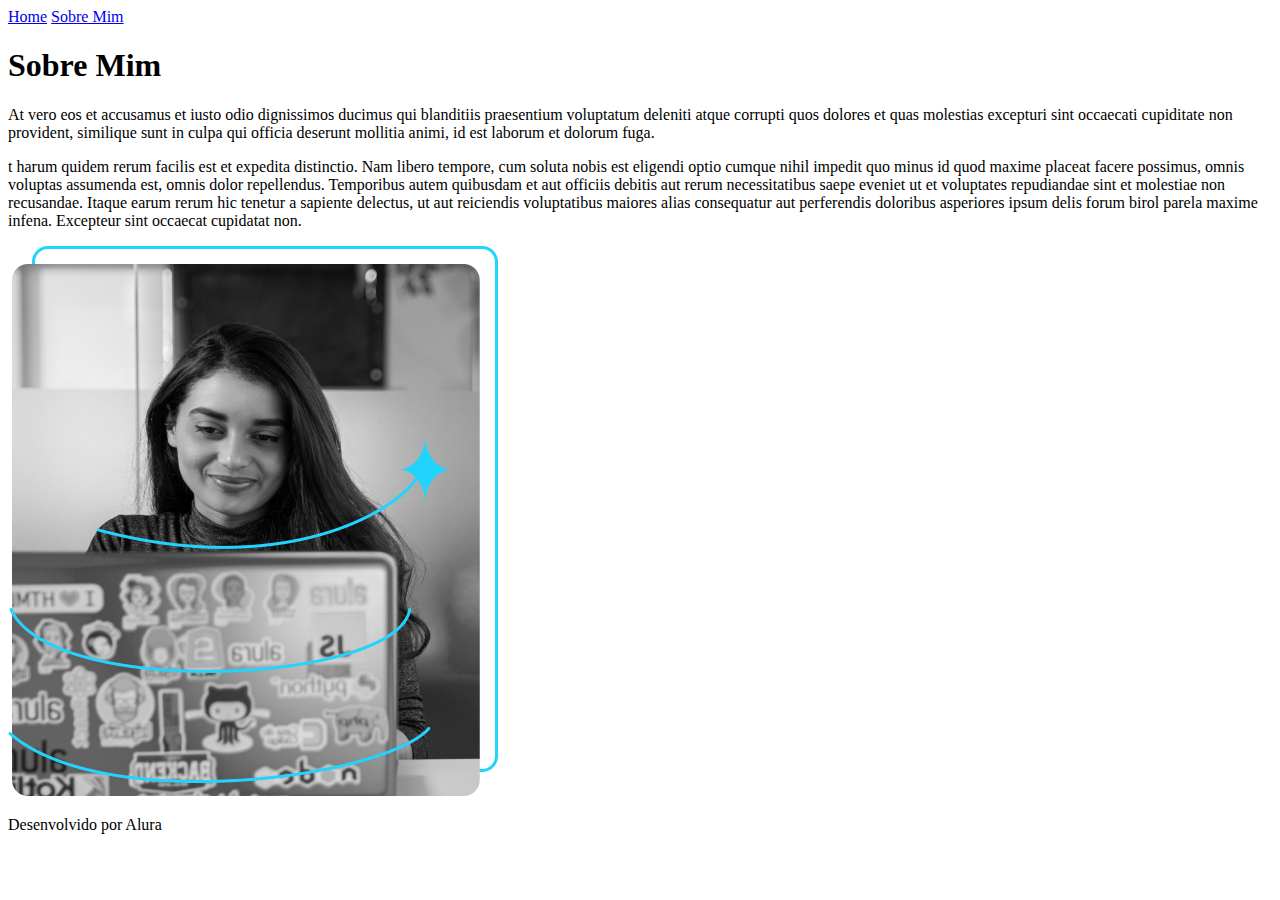
==== about.html @ 27059a4c "Add files via upload" ====
<!DOCTYPE html>
<html lang="pt-br">
<head>
    <meta charset="UTF-8">
    <meta name="viewport" content="width=device-width, initial-scale=1.0">
    <title>Sobre Mim</title>
    <link rel="stylesheet" href="/styles/style.css">

</head>
<body>

    <header class="cabecalho">
        <nav class="cabecalho__menu">
            <a class="cabecalho__menu__links" href="index.html">Home</a>
            <a class="cabecalho__menu__links" href="about.html">Sobre Mim</a>
        </nav>
    </header>

   <main class="apresentacao">
        <section class="apresentacao__conteudo">
            <h1 class="apresentacao__conteudo__titulo">Sobre Mim</h1>
            <p class="apresentacao__conteudo__texto">
                At vero eos et accusamus et iusto odio dignissimos ducimus qui blanditiis praesentium voluptatum deleniti atque corrupti quos dolores et quas molestias excepturi sint occaecati cupiditate non provident, similique sunt in culpa qui officia deserunt mollitia animi, id est laborum et dolorum fuga.
            </p>
            <p class="apresentacao__conteudo__texto">
                t harum quidem rerum facilis est et expedita distinctio. Nam libero tempore, cum soluta nobis est eligendi optio cumque nihil impedit quo minus id quod maxime placeat facere possimus, omnis voluptas assumenda est, omnis dolor repellendus. Temporibus autem quibusdam et aut officiis debitis aut rerum necessitatibus saepe eveniet ut et voluptates repudiandae sint et molestiae non recusandae. Itaque earum rerum hic tenetur a sapiente delectus, ut aut reiciendis voluptatibus maiores alias consequatur aut perferendis doloribus asperiores ipsum delis forum birol parela maxime infena. Excepteur sint occaecat cupidatat non.
            </p>
        </section>
        <img class="apresentacao__imagem" src="Imagem.png" alt = "Foto Joana Codando">
   </main>

   <footer class="rodape">
        <p class="">Desenvolvido por Alura</p>
    </footer>


</body>
</html>
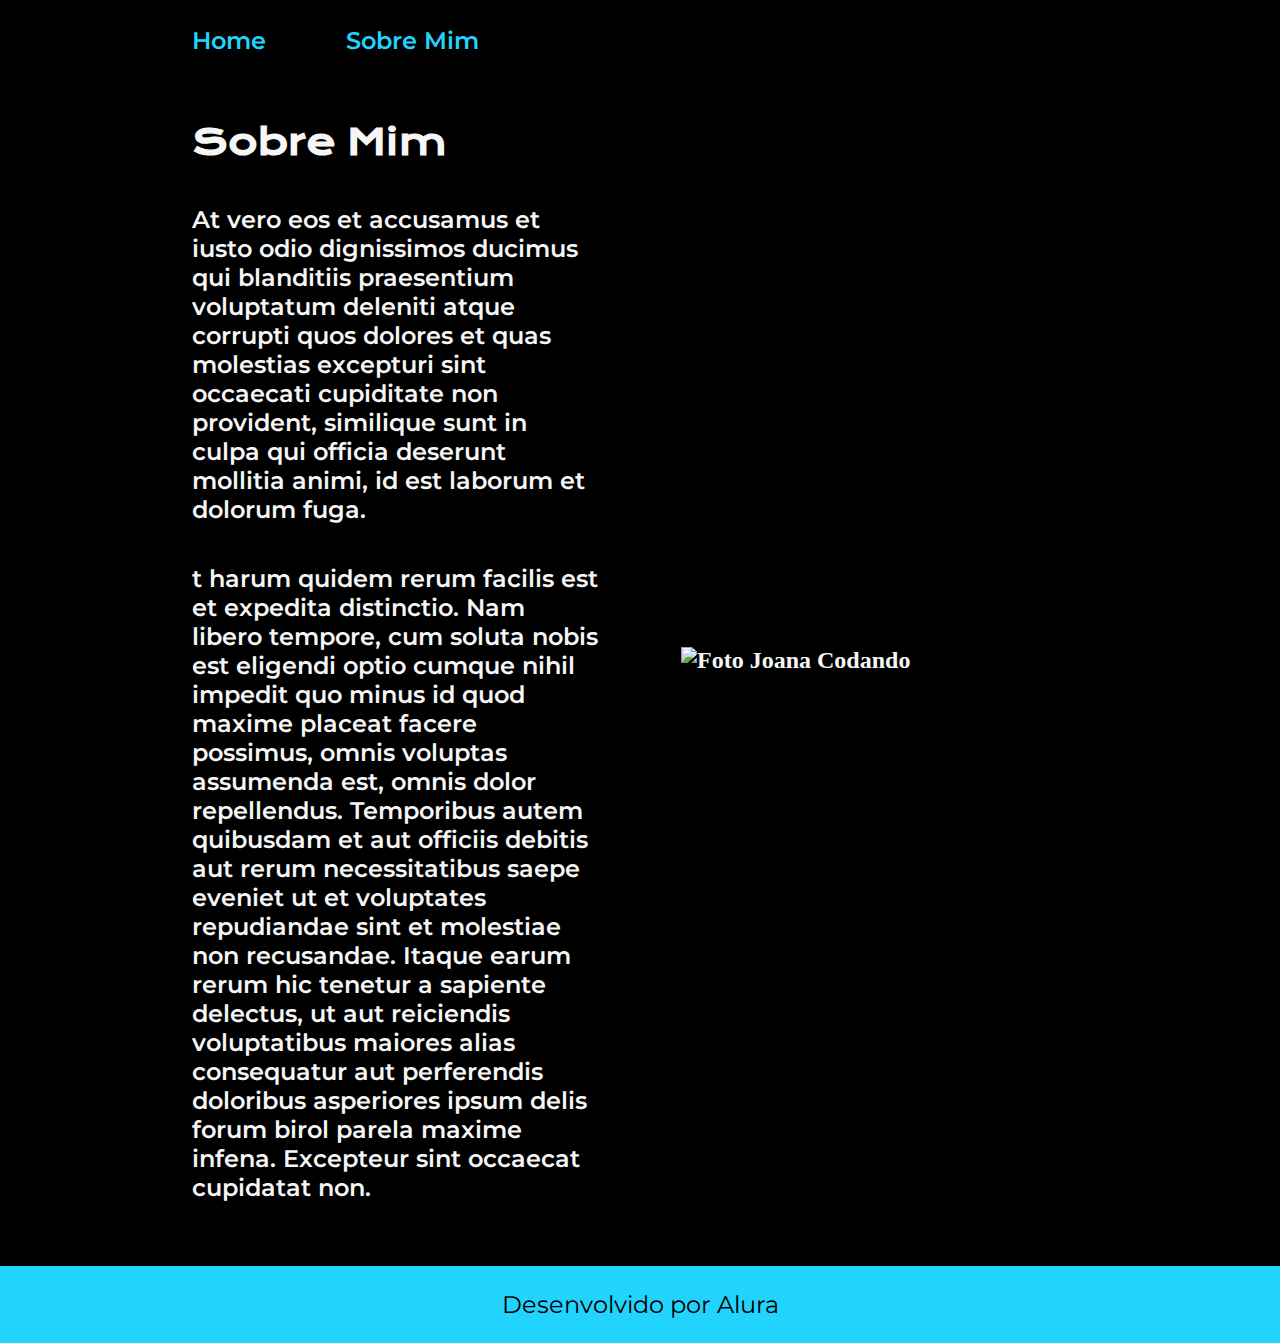
==== commit e934c274: "Update about.html" ====
--- a/about.html
+++ b/about.html
@@ -26,7 +26,7 @@
                 t harum quidem rerum facilis est et expedita distinctio. Nam libero tempore, cum soluta nobis est eligendi optio cumque nihil impedit quo minus id quod maxime placeat facere possimus, omnis voluptas assumenda est, omnis dolor repellendus. Temporibus autem quibusdam et aut officiis debitis aut rerum necessitatibus saepe eveniet ut et voluptates repudiandae sint et molestiae non recusandae. Itaque earum rerum hic tenetur a sapiente delectus, ut aut reiciendis voluptatibus maiores alias consequatur aut perferendis doloribus asperiores ipsum delis forum birol parela maxime infena. Excepteur sint occaecat cupidatat non.
             </p>
         </section>
-        <img class="apresentacao__imagem" src="Imagem.png" alt = "Foto Joana Codando">
+        <img class="apresentacao__imagem" src="/assests/Imagem.png" alt = "Foto Joana Codando">
    </main>
 
    <footer class="rodape">
@@ -35,4 +35,4 @@
 
 
 </body>
-</html>+</html>
--- a/styles/style.css
+++ b/styles/style.css
@@ -0,0 +1,142 @@
+@import url('https://fonts.googleapis.com/css2?family=Krona+One&display=swap');
+@import url('https://fonts.googleapis.com/css2?family=Montserrat:ital,wght@0,100..900;1,100..900&display=swap');
+
+:root{
+    --cor-primaria: black;
+    --cor-secundaria: #f6f6f6;
+    --cor-terciaria: #22d4fd;
+    --cor-hover: #272727;
+
+    --fonte-primaria:"Krona One", sans-serif;
+    --fonte-secundaria:"Montserrat", sans-serif;
+}
+
+*{
+    margin: 0;
+    padding: 0;
+}
+
+body {
+    /* height: 100vh; usamos este para quando tinhamos apenas o main*/
+    box-sizing: border-box;
+    background-color: var(--cor-primaria);
+    color: var(--cor-secundaria); 
+    font-size: 24px;
+    font-weight: 600;
+}
+
+.cabecalho{
+    padding: 2% 0% 0% 15%;
+}
+
+.cabecalho__menu{
+    display: flex;
+    gap: 80px;
+}
+
+.cabecalho__menu__links{
+    font-family: var(--fonte-secundaria);
+    color:var(--cor-terciaria);
+    font-size: 1.5rem;    
+    font-weight: 600;
+    text-decoration: none;
+}
+
+.apresentacao{
+    padding: 5% 15%;
+    display: flex;
+    align-items: center;
+    justify-content: space-between;
+    gap: 82px;
+}
+
+.apresentacao__conteudo{
+    width: 50%;
+    display: flex;
+    flex-direction: column;
+    gap: 40px;
+}
+
+.apresentacao__conteudo__titulo{
+    font-size: 2.25rem;
+    font-family: var(--fonte-primaria);
+}
+
+.titulo-destaque{color: var(--cor-terciaria);}
+
+.apresentacao__conteudo__texto{
+    font-size: 1.5rem;
+    font-family: var(--fonte-secundaria);
+}
+
+.apresentacao__links{
+    display: flex;
+    justify-content: space-between;
+    flex-direction: column;
+    align-items: center;
+    gap: 32px;
+}
+
+.apresentacao__links__subtitulo{
+    font-family: var(--fonte-primaria);
+    font-weight: 400;
+    font-size: 1.5rem;
+}
+
+.apresentacao__links__navegacao{
+    /* background-color: #22d4fd; */
+    display: flex;
+    justify-content: center;
+    border: 2px solid var(--cor-terciaria);
+    width: 378px;
+    text-align: center;
+    border-radius: 8px;
+    font-size: 1.5rem;
+    font-weight: 600;
+    padding: 21.5px 0;
+    text-decoration: none;
+    color: var(--cor-secundaria);
+    font-family: var(--fonte-secundaria);
+    
+}
+
+.apresentacao__links__navegacao:hover{
+    background-color: var(--cor-hover);
+    padding: 3%;
+    /* border: 10px double #f6f6f6; */
+}
+
+.apresentacao__imagem{
+    width: 50%;
+}
+
+.rodape{
+    background-color: var(--cor-terciaria);
+    color:var(--cor-primaria);
+    padding: 24px;
+    text-align: center;
+    font-family: var(--fonte-secundaria);
+    font-size: 1.5rem;
+    font-weight: 400;
+}
+
+@media(max-width: 1200px){
+    .cabecalho{
+        padding: 10%;
+    }
+
+    .cabecalho__menu{
+        justify-content: center;
+    }
+
+    .apresentacao{
+        flex-direction: column-reverse;
+        padding: 5%;
+    }
+
+    .apresentacao__conteudo{
+        width: auto;
+
+    }
+
+}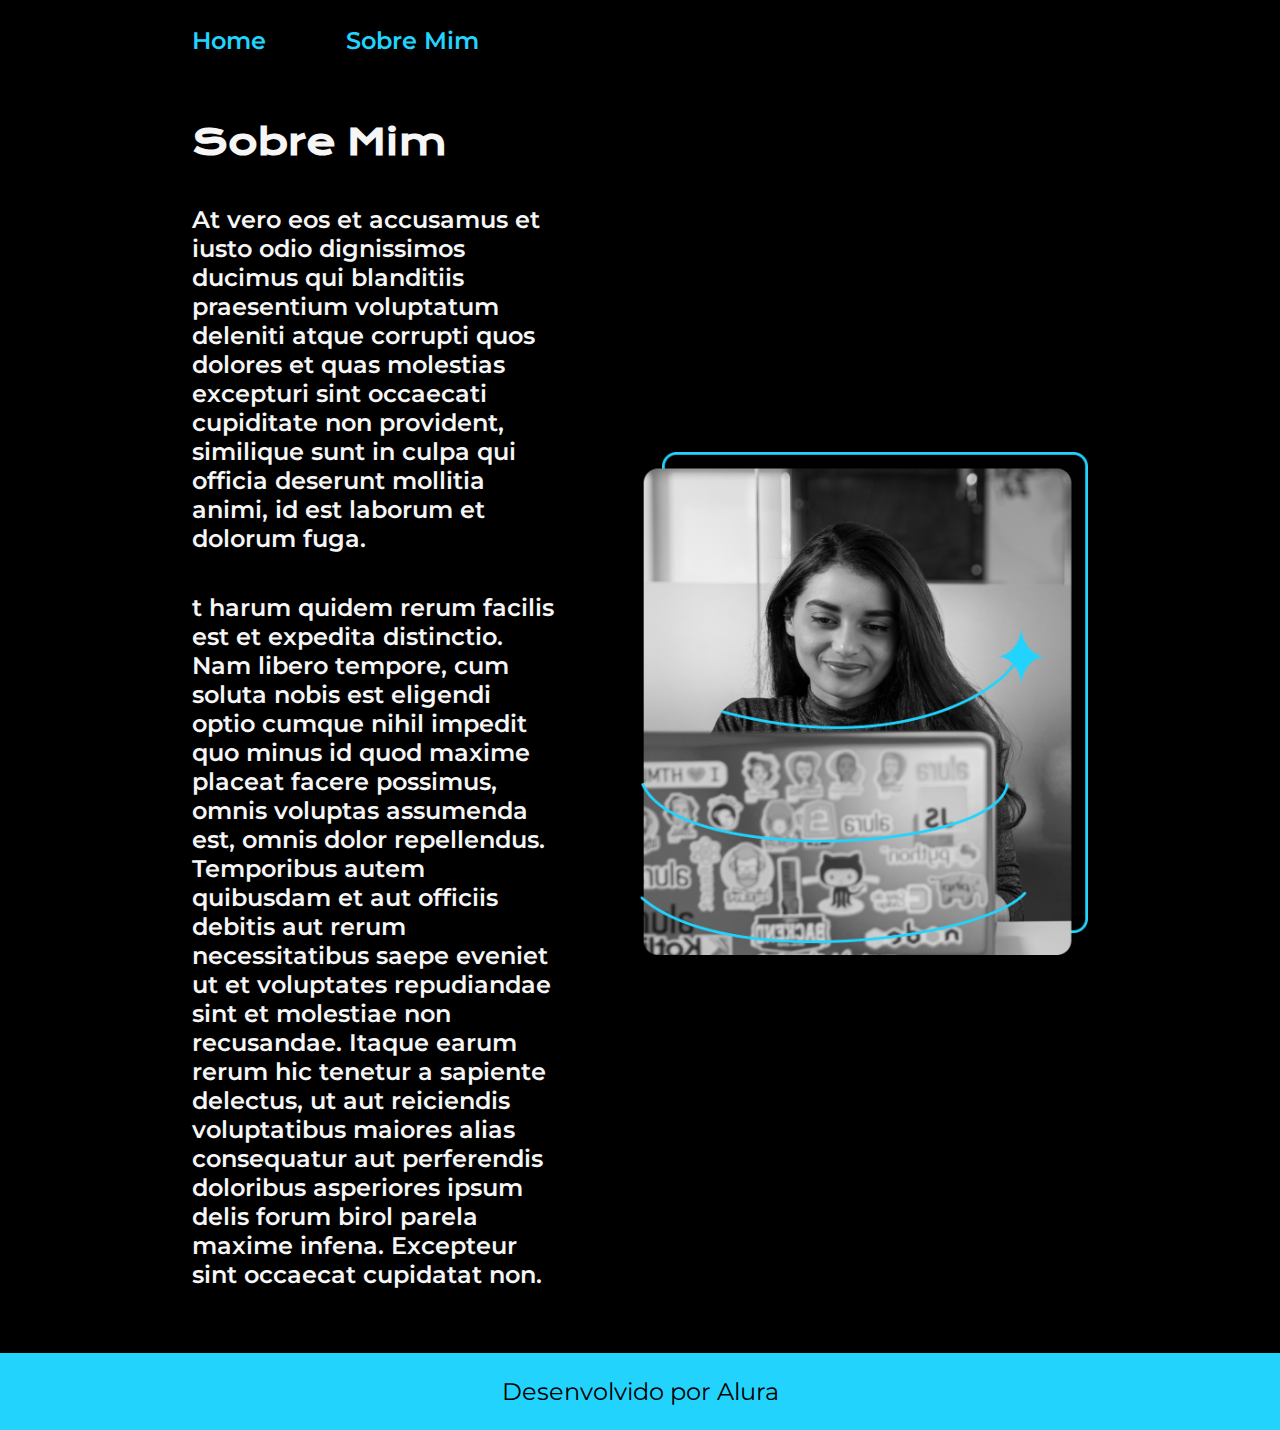
==== commit cc301a32: "Update about.html" ====
--- a/about.html
+++ b/about.html
@@ -26,7 +26,7 @@
                 t harum quidem rerum facilis est et expedita distinctio. Nam libero tempore, cum soluta nobis est eligendi optio cumque nihil impedit quo minus id quod maxime placeat facere possimus, omnis voluptas assumenda est, omnis dolor repellendus. Temporibus autem quibusdam et aut officiis debitis aut rerum necessitatibus saepe eveniet ut et voluptates repudiandae sint et molestiae non recusandae. Itaque earum rerum hic tenetur a sapiente delectus, ut aut reiciendis voluptatibus maiores alias consequatur aut perferendis doloribus asperiores ipsum delis forum birol parela maxime infena. Excepteur sint occaecat cupidatat non.
             </p>
         </section>
-        <img class="apresentacao__imagem" src="/assests/Imagem.png" alt = "Foto Joana Codando">
+        <img class="apresentacao__imagem" src="/assets/Imagem.png" alt = "Foto Joana Codando">
    </main>
 
    <footer class="rodape">
